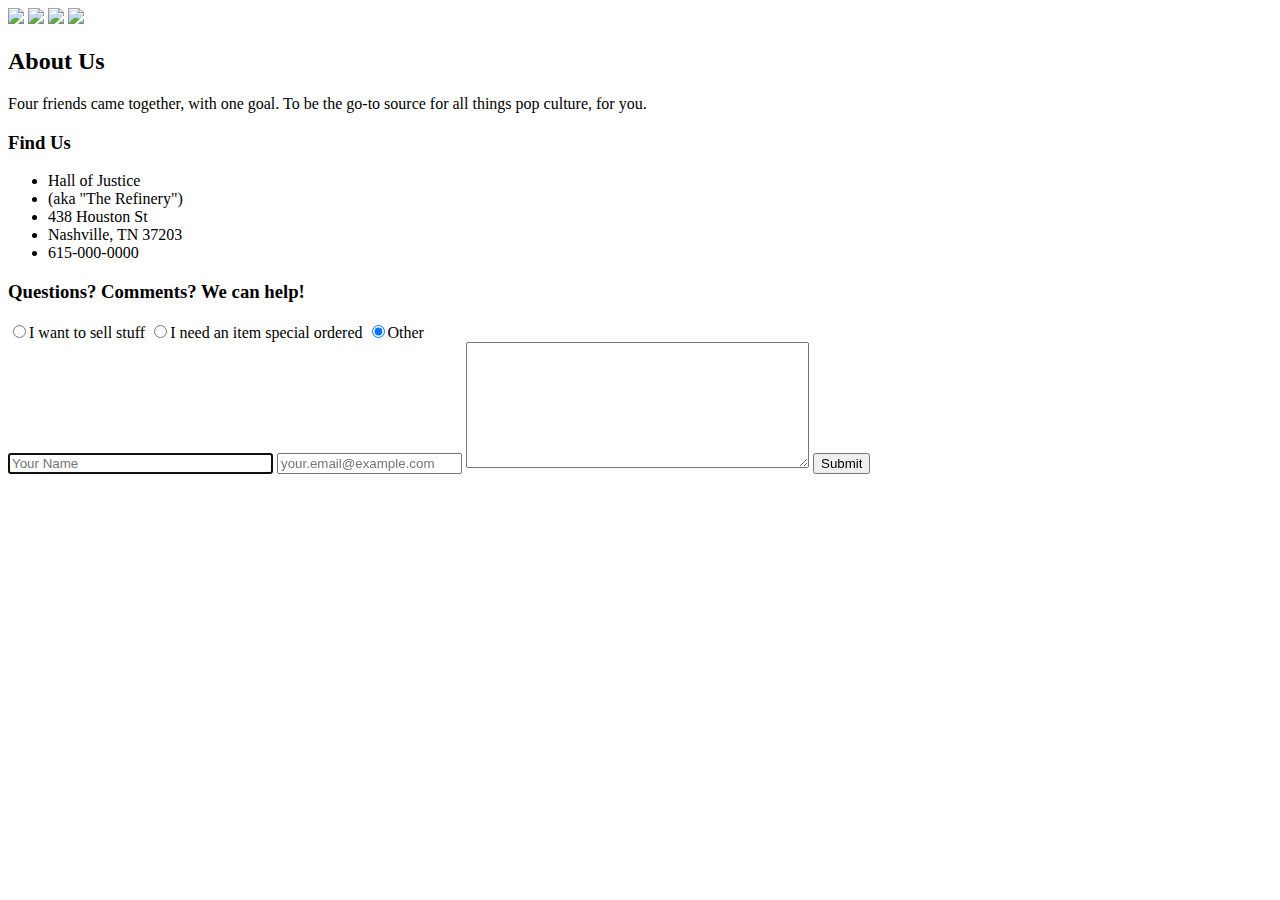
==== contact/index.html @ 1d47d80c "add contact page" ====
<!DOCTYPE html>
<html lang="en">
<head>
  <meta charset="UTF-8">
  <meta name="viewport" content="width=device-width, initial-scale=1.0">
  <meta http-equiv="X-UA-Compatible" content="ie=edge">

  <title>This is Us!</title>
  <link type="text/css" rel="stylesheet" href="../css/style.css"/>

</head>
<body>
  <!-- content
  need "who we are"
  "where we are located"
  "what we do"
  contact us!
  -->
<div class="container">
 <img src="file:///Users/genaserey/Desktop/SavvyCoders/savvy-comicstore-2017/contact/images/batman-richard.jpg" style="height:300px">
 <img src="file:///Users/genaserey/Desktop/SavvyCoders/savvy-comicstore-2017/contact/images/wonderwoman-rebecca.jpg" style="height:300px">
 <img src="file:///Users/genaserey/Desktop/SavvyCoders/savvy-comicstore-2017/contact/images/superman-wayne2.jpg" style="height:300px">
 <img src="file:///Users/genaserey/Desktop/SavvyCoders/savvy-comicstore-2017/contact/images/batwoman-gena.jpg" style="height:300px">
</div>

<div class="container" id="contact">
 <h2>About Us</h2>
  <p>Four friends came together, with one goal. To be the go-to source for all things pop culture, for you.</p>
   <h3>Find Us</h3>
    <ul>
     <li>Hall of Justice</li>
     <li>(aka "The Refinery")</li>
     <li>438 Houston St</li>
     <li>Nashville, TN 37203</li>
     <li>615-000-0000</li>
   </ul>
</div>

<div class="container">
<form action="https://formspree.io/genaserey@gmail.com" method="POST">
  <h3>Questions? Comments? We can help!</h3>
    <input type="radio" name="subject" value="" checked><span>I want to sell stuff</span>
    <input type="radio" name="subject" value="personal" checked><span>I need an item special ordered</span>
    <input type="radio" name="subject" value="other" checked><span>Other</span>
  </label><br>

  <input type="text" name="name" placeholder="Your Name" size="30" autofocus>
  <input type="email" name="userEmail" placeholder="your.email@example.com" required>

  <textarea name="user_message" rows="8" cols="40"></textarea>
  <input type="submit">
</form>
</div>


</body>
</html>
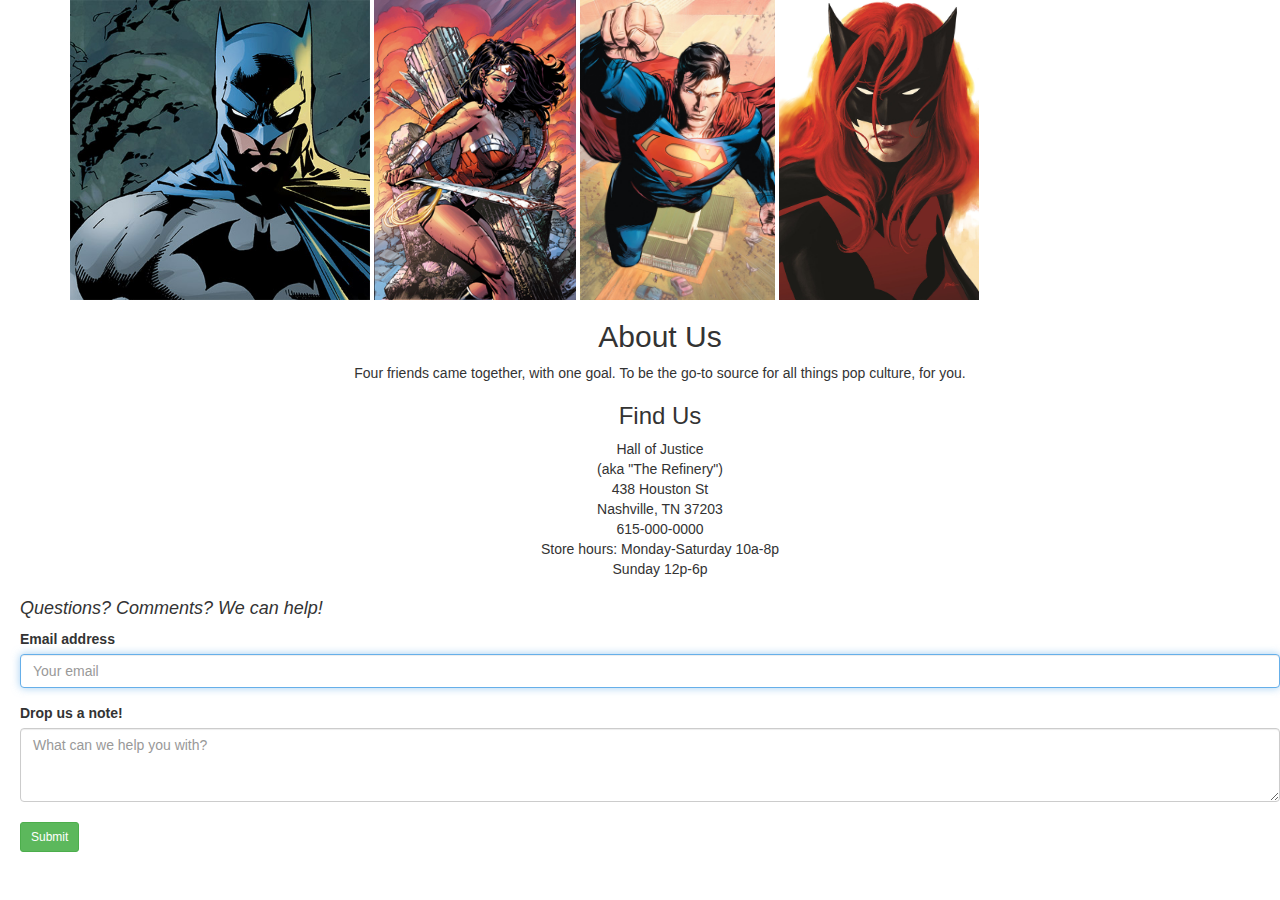
==== commit e3852b6c: "Merge pull request #7 from genaserey/master" ====
--- a/contact/index.html
+++ b/contact/index.html
@@ -5,8 +5,9 @@
   <meta name="viewport" content="width=device-width, initial-scale=1.0">
   <meta http-equiv="X-UA-Compatible" content="ie=edge">
 
-  <title>This is Us!</title>
+  <title>Contact Savvy Comics</title>
   <link type="text/css" rel="stylesheet" href="../css/style.css"/>
+  <link rel="stylesheet" href="https://maxcdn.bootstrapcdn.com/bootstrap/3.3.7/css/bootstrap.min.css" integrity="sha384-BVYiiSIFeK1dGmJRAkycuHAHRg32OmUcww7on3RYdg4Va+PmSTsz/K68vbdEjh4u" crossorigin="anonymous">
 
 </head>
 <body>
@@ -17,41 +18,41 @@
   contact us!
   -->
 <div class="container">
- <img src="file:///Users/genaserey/Desktop/SavvyCoders/savvy-comicstore-2017/contact/images/batman-richard.jpg" style="height:300px">
- <img src="file:///Users/genaserey/Desktop/SavvyCoders/savvy-comicstore-2017/contact/images/wonderwoman-rebecca.jpg" style="height:300px">
- <img src="file:///Users/genaserey/Desktop/SavvyCoders/savvy-comicstore-2017/contact/images/superman-wayne2.jpg" style="height:300px">
- <img src="file:///Users/genaserey/Desktop/SavvyCoders/savvy-comicstore-2017/contact/images/batwoman-gena.jpg" style="height:300px">
+ <img src="../images/batman-richard.jpg" style="height:300px">
+ <img src="../images/wonderwoman-rebecca.jpg" style="height:300px">
+ <img src="../images/superman-wayne2.jpg" style="height:300px">
+ <img src="..//images/batwoman-gena.jpg" style="height:300px">
 </div>
 
 <div class="container" id="contact">
- <h2>About Us</h2>
-  <p>Four friends came together, with one goal. To be the go-to source for all things pop culture, for you.</p>
-   <h3>Find Us</h3>
-    <ul>
+ <ul>
+  <h2>About Us</h2>
+   <p>Four friends came together, with one goal. To be the go-to source for all things pop culture, for you.</p>
+    <h3>Find Us</h3>
      <li>Hall of Justice</li>
      <li>(aka "The Refinery")</li>
      <li>438 Houston St</li>
      <li>Nashville, TN 37203</li>
      <li>615-000-0000</li>
-   </ul>
+     <li>Store hours: Monday-Saturday 10a-8p</li>
+     <li>Sunday 12p-6p</li>
+  </ul>
 </div>
 
-<div class="container">
-<form action="https://formspree.io/genaserey@gmail.com" method="POST">
-  <h3>Questions? Comments? We can help!</h3>
-    <input type="radio" name="subject" value="" checked><span>I want to sell stuff</span>
-    <input type="radio" name="subject" value="personal" checked><span>I need an item special ordered</span>
-    <input type="radio" name="subject" value="other" checked><span>Other</span>
-  </label><br>
+<form role="form">
+  <div class="form-group">
+    <h4><i>Questions? Comments? We can help!</h4></i>
+    <label for="exampleInputEmail1">Email address</label>
+    <input type="email" class="form-control" id="exampleInputEmail1" placeholder="Your email" autofocus>
+  </div>
+  <div class="form-group">
+    <label for="exampleInputFile">Drop us a note!</label>
+    <textarea class="form-control" rows="3" placeholder="What can we help you with?"></textarea><br>
+    <button type="submit" class="btn btn-success btn-sm">Submit</button>
+  </div>
+</form>
 
-  <input type="text" name="name" placeholder="Your Name" size="30" autofocus>
-  <input type="email" name="userEmail" placeholder="your.email@example.com" required>
-
-  <textarea name="user_message" rows="8" cols="40"></textarea>
-  <input type="submit">
-</form>
-</div>
-
+<script src="https://ajax.googleapis.com/ajax/libs/jquery/2.2.2/jquery.min.js"></script>
 
 </body>
 </html>
--- a/css/style.css
+++ b/css/style.css
@@ -0,0 +1,82 @@
+html {
+  box-sizing: border-box;
+}
+
+/* Put all style below this line*/
+
+<<<<<<< HEAD
+
+.container{
+  text-align: center;
+}
+
+#contact ul{
+  list-style-type: none;
+  text-align: center;
+}
+
+.form-group{
+  padding-left: 20px;
+}
+=======
+div.splashImage {
+  display: block;
+  margin-left: auto;
+  margin-right: auto;
+}
+
+	#tfheader{
+		background-color:#c3dfef;
+	}
+	#tfnewsearch{
+		float:right;
+		padding:20px;
+	}
+	.tftextinput2{
+		margin: 0;
+		padding: 5px 15px;
+		font-family: Arial, Helvetica, sans-serif;
+		font-size:14px;
+		color:#666;
+		border:1px solid #0076a3; border-right:0px;
+		border-top-left-radius: 5px 5px;
+		border-bottom-left-radius: 5px 5px;
+	}
+	.tfbutton2 {
+		margin: 0;
+		padding: 5px 7px;
+		font-family: Arial, Helvetica, sans-serif;
+		font-size:14px;
+		font-weight:bold;
+		outline: none;
+		cursor: pointer;
+		text-align: center;
+		text-decoration: none;
+		color: #ffffff;
+		border: solid 1px #0076a3; border-right:0px;
+		background: #0095cd;
+		background: -webkit-gradient(linear, left top, left bottom, from(#00adee), to(#0078a5));
+		background: -moz-linear-gradient(top,  #00adee,  #0078a5);
+		border-top-right-radius: 5px 5px;
+		border-bottom-right-radius: 5px 5px;
+	}
+	.tfbutton2:hover {
+		text-decoration: none;
+		background: #007ead;
+		background: -webkit-gradient(linear, left top, left bottom, from(#0095cc), to(#00678e));
+		background: -moz-linear-gradient(top,  #0095cc,  #00678e);
+	}
+	/* Fixes submit button height problem in Firefox */
+	.tfbutton2::-moz-focus-inner {
+	  border: 0;
+	}
+	.tfclear{
+		clear:both;
+	}
+
+  .center-block {
+    display: block;
+    margin-left: auto;
+    margin-right: auto;
+  }
+>>>>>>> merged/master
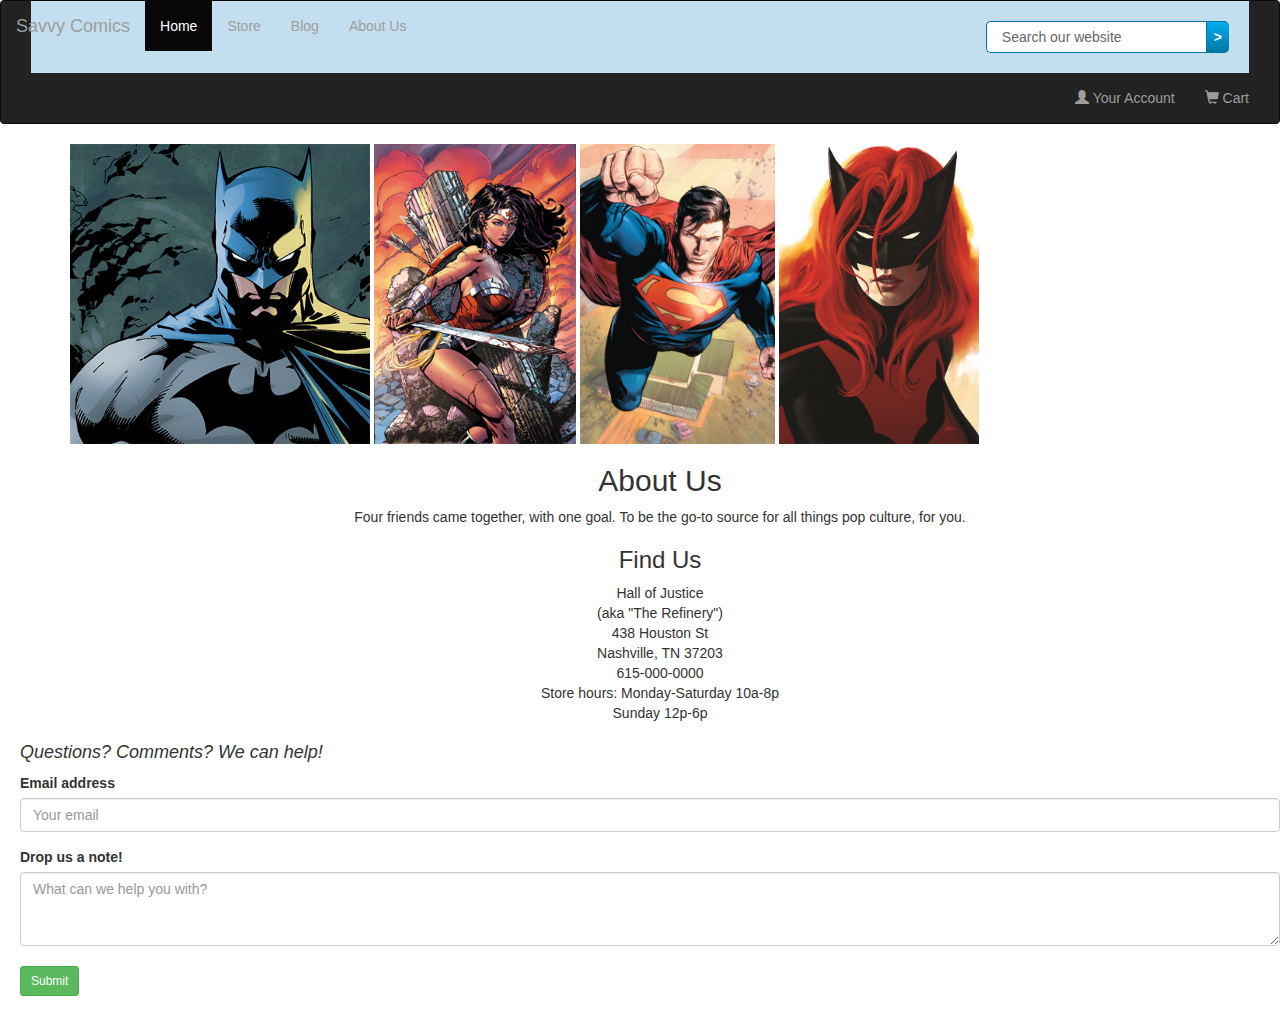
==== commit 8a314ab1: "add nav bar" ====
--- a/contact/index.html
+++ b/contact/index.html
@@ -11,6 +11,36 @@
 
 </head>
 <body>
+  <nav class="navbar navbar-inverse">
+    <div class="container-fluid">
+    <div class="navbar-header">
+      <button type="button" class="navbar-toggle" data-toggle="collapse" data-target="#myNavbar">
+        <span class="icon-bar"></span>
+        <span class="icon-bar"></span>
+        <span class="icon-bar"></span>
+      </button>
+      <a class="navbar-brand" href="#">Savvy Comics</a>
+    </div>
+    <div class="collapse navbar-collapse" id="myNavbar">
+      <ul class="nav navbar-nav">
+        <li class="active"><a href="/">Home</a></li>
+        <li><a href="/store/index.html">Store</a></li>
+        <li><a href="/blog/index.html">Blog</a></li>
+        <li><a href="/contact/index.html">About Us</a></li>
+      </ul>
+      <div id="tfheader">
+        <form id="tfnewsearch" method="get" action="http://www.google.com">
+                <input type="text" id="tfq" class="tftextinput2" name="q" size="21" maxlength="1000" value="Search our website"><input type="submit" value=">" class="tfbutton2">
+        </form>
+        <div class="tfclear"></div>
+      </div>
+      <ul class="nav navbar-nav navbar-right">
+        <li><a href="#"><span class="glyphicon glyphicon-user"></span> Your Account</a></li>
+        <li><a href="#"><span class="glyphicon glyphicon-shopping-cart"></span> Cart</a></li>
+      </ul>
+    </div>
+  </div>
+  </nav>
   <!-- content
   need "who we are"
   "where we are located"
@@ -43,7 +73,7 @@
   <div class="form-group">
     <h4><i>Questions? Comments? We can help!</h4></i>
     <label for="exampleInputEmail1">Email address</label>
-    <input type="email" class="form-control" id="exampleInputEmail1" placeholder="Your email" autofocus>
+    <input type="email" class="form-control" id="exampleInputEmail1" placeholder="Your email">
   </div>
   <div class="form-group">
     <label for="exampleInputFile">Drop us a note!</label>
